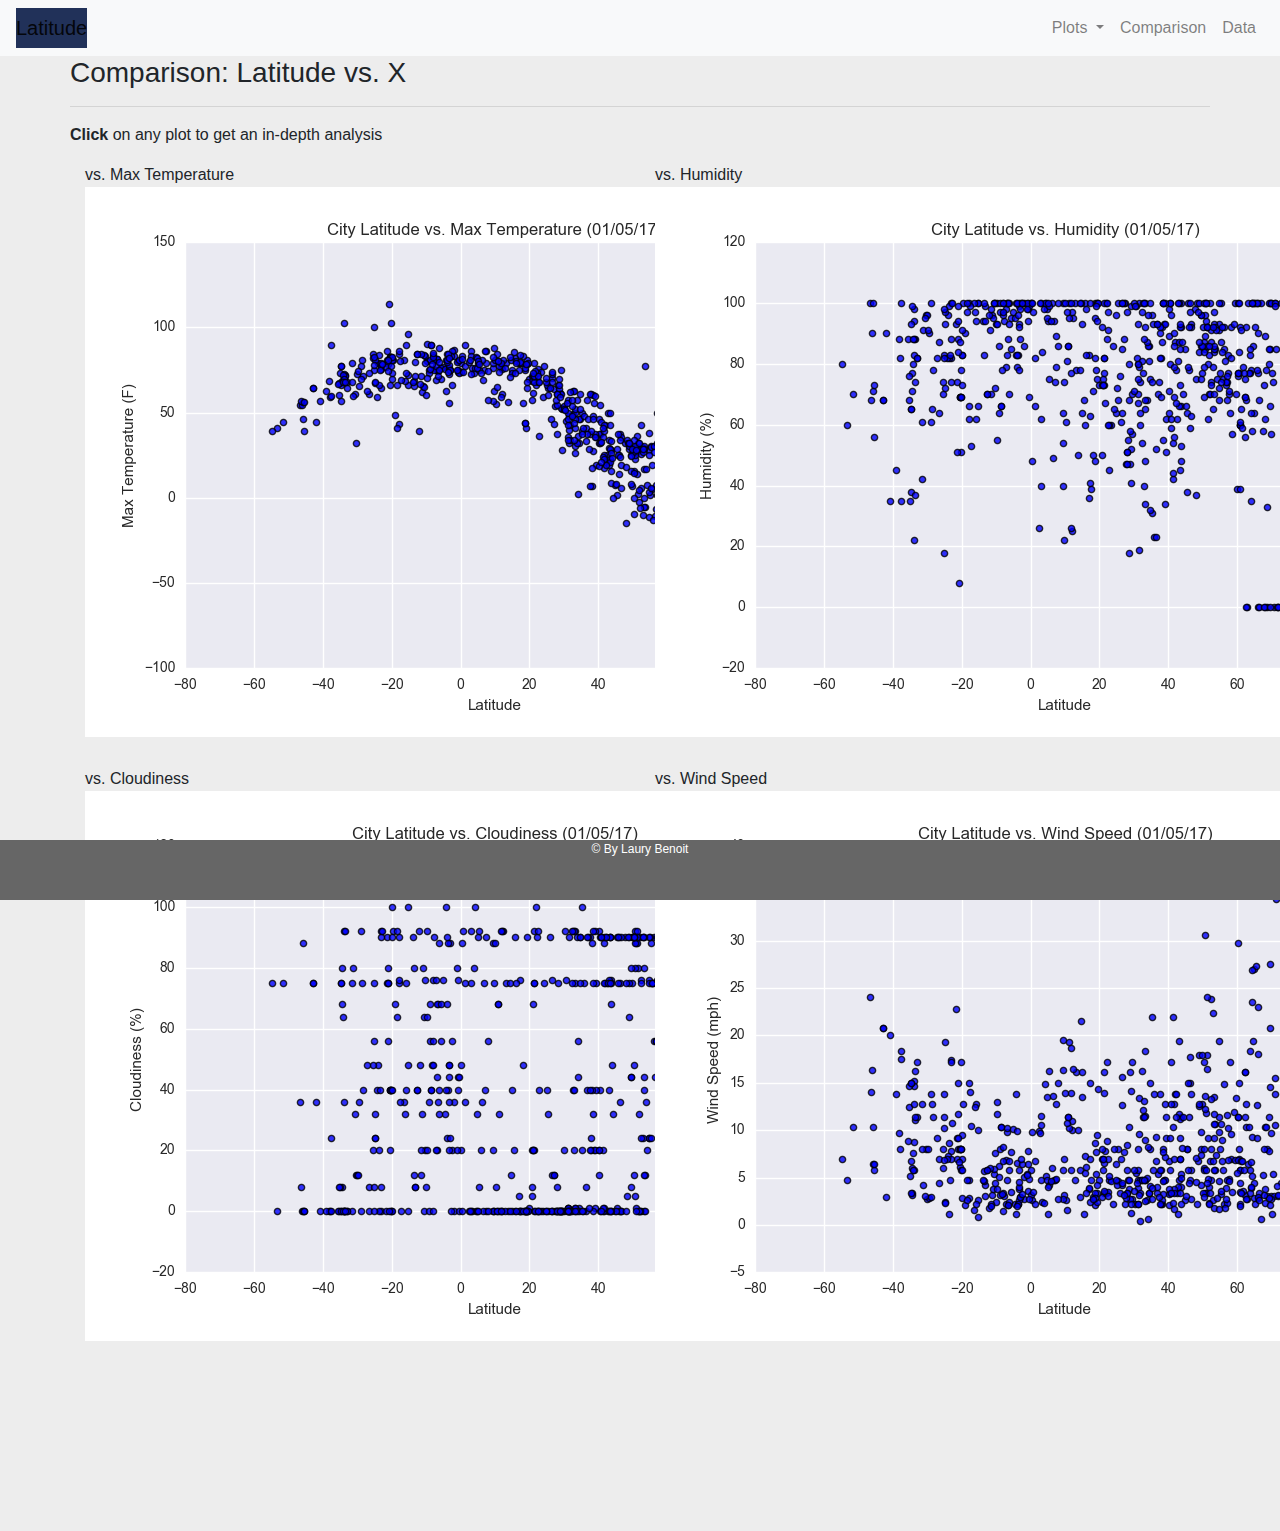
==== comparison.html @ c0280718 "1st" ====
<!-- Comparison Page -->
<!doctype html>
<html lang="en">
<head>
    <meta charset="utf-8">
    <meta http-equiv="X-UA-Compatible" content="IE=edge">
    <meta name="viewport" content="width=device-width, initial-scale=1">
    <!-- Bootstrap CSS -->
    <link rel="stylesheet" href="https://stackpath.bootstrapcdn.com/bootstrap/4.3.1/css/bootstrap.min.css" integrity="sha384-ggOyR0iXCbMQv3Xipma34MD+dH/1fQ784/j6cY/iJTQUOhcWr7x9JvoRxT2MZw1T" crossorigin="anonymous">
    <!-- CSS Stylesheet -->
    <link rel="stylesheet" type="text/css" href="style.css">
    <title>Bootstrap Visualization Dashboard</title>
</head>
<body>
    <!-- Bootstrap JavaScript -->
    <!-- jQuery, Popper.js & Bootstrap JS -->
    <script src="https://code.jquery.com/jquery-3.3.1.slim.min.js" integrity="sha384-q8i/X+965DzO0rT7abK41JStQIAqVgRVzpbzo5smXKp4YfRvH+8abtTE1Pi6jizo" crossorigin="anonymous"></script>
    <script src="https://cdnjs.cloudflare.com/ajax/libs/popper.js/1.14.7/umd/popper.min.js" integrity="sha384-UO2eT0CpHqdSJQ6hJty5KVphtPhzWj9WO1clHTMGa3JDZwrnQq4sF86dIHNDz0W1" crossorigin="anonymous"></script>
    <script src="https://stackpath.bootstrapcdn.com/bootstrap/4.3.1/js/bootstrap.min.js" integrity="sha384-JjSmVgyd0p3pXB1rRibZUAYoIIy6OrQ6VrjIEaFf/nJGzIxFDsf4x0xIM+B07jRM" crossorigin="anonymous"></script>
    <!-- Navigation Menu -->
    <div class="navigation">
        <nav class="navbar navbar-expand-lg navbar-light bg-light">
            <a class="navbar-brand" style="background-color: #213159;" href="index.html">Latitude</a>
            <button class="navbar-toggler" type="button" data-toggle="collapse" data-target="#navbarNavDropdown" aria-controls="navbarNavDropdown" aria-expanded="false" aria-label="Toggle navigation">
                <span class="navbar-toggler-icon"></span>
            </button>
            <div class="collapse navbar-collapse" id="navbarNavDropdown">
                <ul class="navbar-nav ml-auto">
                    <li class="nav-item dropdown">
                        <a class="nav-link dropdown-toggle" href="#" id="navbarDropdownMenuLink" role="button" data-toggle="dropdown" aria-haspopup="true" aria-expanded="false">
                            Plots
                        </a>
                        <div class="dropdown-menu" aria-labelledby="navbarDropdownMenuLink">
                            <a class="dropdown-item" href="temp.html">Max Temperature</a>
                            <a class="dropdown-item" href="humidity.html">Humidity</a>
                            <a class="dropdown-item" href="cloudiness.html">Cloudiness</a>
                            <a class="dropdown-item" href="wind_speed.html">Wind Speed</a>
                        </div>
                    </li>
                    <li class="nav-item">
                        <a class="nav-link" href="comparison.html">Comparison</a>
                    </li>
                    <li class="nav-item">
                        <a class="nav-link" href="data.html">Data</a>
                    </li>
                </ul>
            </div>
        </nav>
    </div>
    <!-- Content -->
        <!-- Create Overall Grid -->
    <div class="container">
        <div class="row">
            <!-- Content Box -->
            <div class="box">
                <h3 class="title">Comparison: Latitude vs. X</h3>
                <hr>
                <p><strong>Click</strong> on any plot to get an in-depth analysis</p>
                <div class="container" style="padding-bottom: 10px;">
                    <div class="row">
                        <div class="col-lg-6" style="padding-bottom: 30px;">
                            <div class="title">vs. Max Temperature</div>
                            <a href="temp.html">
                                <img class="panel" src="Assets/Max Temperature.png" alt="Max Temperature Graph">
                            </a>
                        </div>
                        <div class="col-lg-6" style="padding-bottom: 30px;">
                            <div class="title">vs. Humidity</div>
                            <a href="humidity.html">
                                <img class="panel" src="Assets/Humidity.png" alt="Humidity Graph">
                            </a>
                        </div>
                    </div>
                    <div class="row">
                        <div class="col-lg-6" style="padding-bottom: 30px;">
                            <div class="title">vs. Cloudiness</div>
                            <a href="cloudiness.html">
                                <img class="panel" src="Assets/Cloudiness.png" alt="Cloudiness Graph">
                            </a>
                        </div>
                        <div class="col-lg-6" style="padding-bottom: 30px;">
                            <div class="title">vs. Wind Speed</div>
                            <a href="windspeed.html">
                                <img class="panel" src="Assets/Wind Speed.png" alt="Wind Speed Graph">
                            </a>
                        </div>
                    </div>
                </div>
            </div>
        </div>
    </div>
    <!-- Footer -->
    <footer>
        <div class="footer">&copy; By Laury Benoit </div>
    </footer>
</body>
</html>
---- style.css ----
/* ----DEFAULT ELEMENT STYLING START---- */
html {
    /* Positioning */
    position: relative;
  
    /* Box-model */
    min-height: 100%;
  }
  
  body {
    /* Positioning */
    margin-bottom: 150px;
  
    /* Typography */
    font-family: Arial, "Helvetica Neue", Helvetica, sans-serif;
  
    /* Visual */
    background-color: #ededed;
  }
  
  /* Media query for body */
  @media only screen and (max-width: 767px) {
    /* Set background color to white on small screens */
    body {
      /* Visual */
      background-color: #fff;
    }
  }
  
  /* ----DEFAULT ELEMENT STYLING END---- */
  
  /* ----NAV START---- */
  .navbar-custom {
    background-color: #fff;
  }
  
  #logo {
    /* Box-model */
    height: 60px;
    padding-top: 20px;
    padding-bottom: 5px;
  
    /* Positioning */
    margin-left: 70px;
    font-family: Georgia, Times, "Times New Roman", serif;
  
    /* Typography */
    font-size: 24px;
    font-weight: bold;
    color: #fff;
  
    /* Visual */
    background: #4aaaa5;
  }
  
  /* Logo hover state */
  #logo:hover {
    /* Visual */
    opacity: 0.7;
  }
  
  .navbar-right-custom {
    /* Box-model */
    padding-top: 6px;
    padding-right: 20px;
  
    /* Typography */
    font-family: Arial;
    font-weight: lighter;
  }
  
  /* Nav element hover state */
  .navbar-default .navbar-nav > li > a:hover {
    color: #4aaaa5;
  }
  
  /* Media query for nav */
  @media only screen and (max-width: 767px) {
    .navbar-header {
      background-color: #4aaaa5;
    }
  
    #logo {
      width: 100%;
  
      /* Box-model */
      height: 60px;
      padding-top: 20px;
      padding-bottom: 5px;
  
      /* Positioning */
      margin-left: 0;
      font-family: Georgia, Times, "Times New Roman", serif;
  
      /* Typography */
      font-size: 24px;
      font-weight: bold;
      color: #fff;
  
      /* Visual */
      background: #4aaaa5;
    }
  }
  
  /* -----NAV END---- */
  
  /* ----DESCRIPTION START---- */
  .description-header {
    /* Positioning */
    margin-bottom: 33px;
    font-family: Georgia, Times, "Times New Roman", serif;
  
    /* Typography */
    font-size: 32px;
    font-weight: bold;
    color: #4aaaa5;
  }
  
  .description-content {
    /* Box-model */
    padding: 30px;
  
    /* Positioning */
    margin-top: 32px;
  
    /* Visual */
    background-color: #fff;
  }
  
  .description-content > p {
    /* Box-model */
    padding-top: 20px;
  
    /* Typography */
    font-size: 16px;
    line-height: 30px;
    color: slategray;
  }
  
  .description-text {
    padding-bottom: 20px;
  }
  
  #description-image {
    /* Positioning */
    float: left;
  
    /* Box-model */
    width: 200px;
    height: 200px;
    margin-top: 20px;
    margin-right: 20px;
  }
  
  /* Description content media query */
  @media only screen and (max-width: 767px) {
    /* override default class styling for positioning/padding */
  
    .description-content {
      /* Box-model */
      padding: 0;
  
      /* Positioning */
      margin-top: 0;
    }
  }
  
  /* ----DESCRIPTION END---- */
  
  /* ----IMAGE NAV START---- */
  #imageNav-area {
    width: 100%;
  
    /* Box-model */
    padding: 30px 30px 43px;
  
    /* Positioning */
    margin-top: 32px;
  
    /* Visual */
    background-color: #fff;
  }
  
  .imageNav-header {
    /* Positioning */
    margin-bottom: 15px;
    font-family: Georgia, Times, "Times New Roman", serif;
  
    /* Typography */
    font-size: 25px;
    font-weight: bold;
    color: #4aaaa5;
  }
  
  .imageNav-photo {
    width: 140px;
  
    /* Box-model */
    height: 140px;
  }
  
  .imageNav-photo:hover {
    /* Visuals */
    opacity: 0.6;
  }
  
  .imageNav-photo.active {
    /* Visuals */
    border: 2px solid #4aaaa5;
  }
  
  #images {
    /* Box-model */
    padding-top: 15px;
  
    /* Typography */
    text-align: center;
  }
  
  /* ----IMAGE NAV END---- */
  
  /* ----COMPARISON START---- */
  .comparison-image:hover {
    opacity: 0.6;
  }
  
  .comparison-header {
    /* Positioning */
    margin-bottom: 10px;
    font-family: Georgia, Times, "Times New Roman", serif;
  
    /* Typography */
    font-size: 20px;
    font-weight: bold;
    color: #4aaaa5;
    text-align: center;
  }
  
  /* ----COMPARISON END---- */
  
  /* ----FOOTER START---- */
  .footer {
    /* Positioning */
    position: absolute;
    bottom: 0;
  
    /* Box-model */
    width: 100%;
    height: 60px;
    margin-top: 30px;
  
    /* Visual */
    background-color: #666;
  }
  
  .text-muted-footer {
    /* Positioning */
    margin-top: 15px;
  
    /* Typography */
    color: #fff;
  }
  
  .two-toned-footer-color {
    /* Box-model */
    height: 6px;
    padding-top: 3px;
  
    /* Visual */
    background-color: #4aaaa5;
  }
  
/* Footer */
footer {
    background-color: #213159;
    border-top-style: solid;
    border-top-width: 5px;
    border-top-color: #f04b4c;
    color: white;
    min-height: 60px;
    font-family: Arial, Helvetica, sans-serif;
    font-size: 12px;
    text-align: center;
    position: fixed;
    left: 0;
    bottom: 0;
    width: 100%;
    padding-top: 15px;
    }
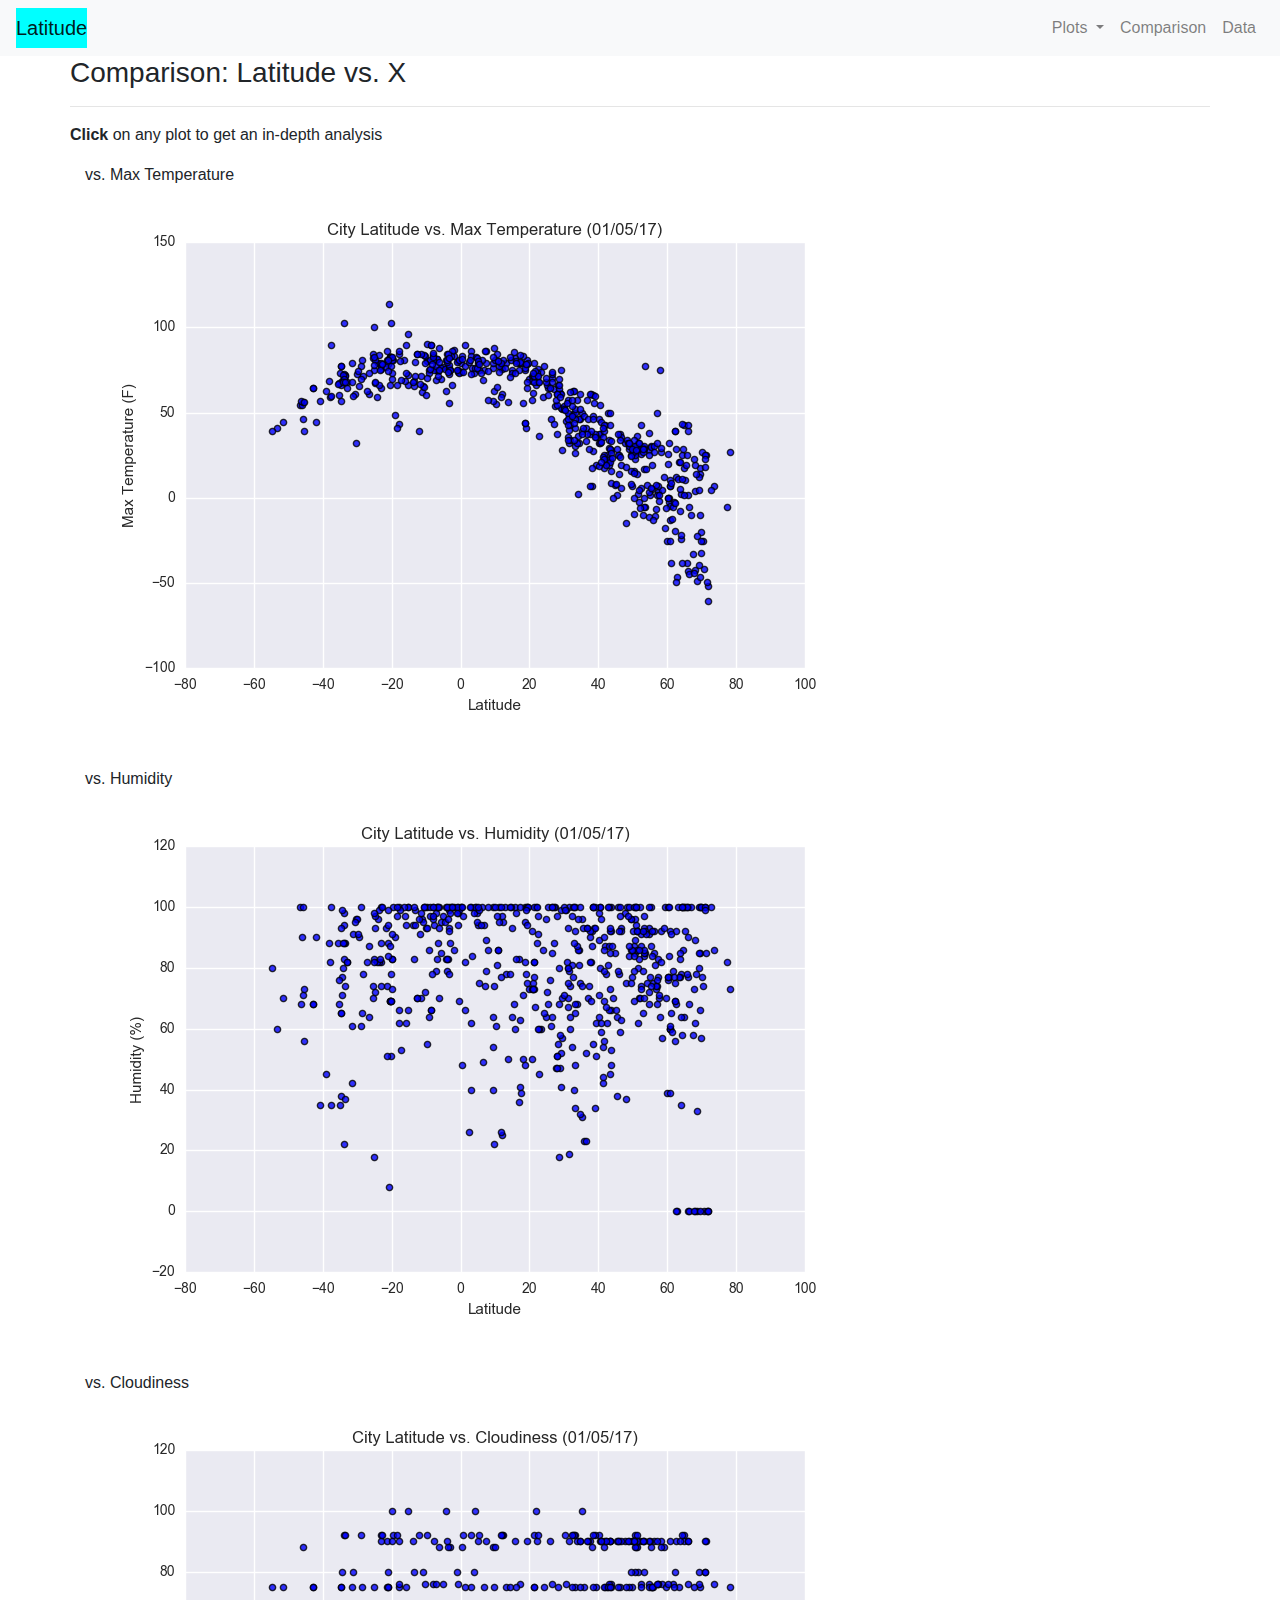
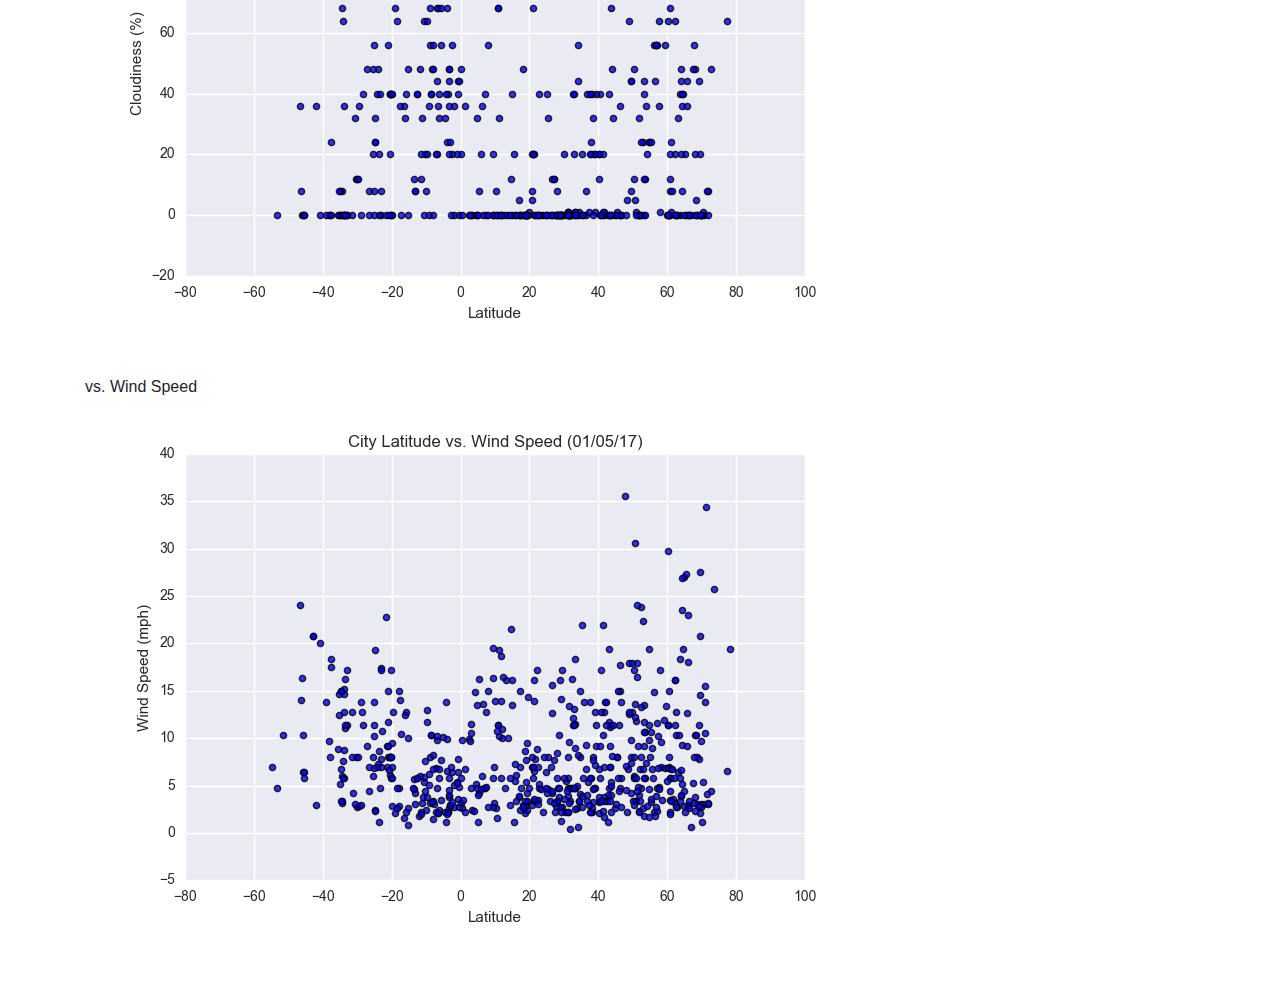
==== commit bd4579d7: "final" ====
--- a/comparison.html
+++ b/comparison.html
@@ -1,26 +1,20 @@
-<!-- Comparison Page -->
 <!doctype html>
 <html lang="en">
 <head>
     <meta charset="utf-8">
     <meta http-equiv="X-UA-Compatible" content="IE=edge">
     <meta name="viewport" content="width=device-width, initial-scale=1">
-    <!-- Bootstrap CSS -->
     <link rel="stylesheet" href="https://stackpath.bootstrapcdn.com/bootstrap/4.3.1/css/bootstrap.min.css" integrity="sha384-ggOyR0iXCbMQv3Xipma34MD+dH/1fQ784/j6cY/iJTQUOhcWr7x9JvoRxT2MZw1T" crossorigin="anonymous">
-    <!-- CSS Stylesheet -->
     <link rel="stylesheet" type="text/css" href="style.css">
     <title>Bootstrap Visualization Dashboard</title>
 </head>
 <body>
-    <!-- Bootstrap JavaScript -->
-    <!-- jQuery, Popper.js & Bootstrap JS -->
     <script src="https://code.jquery.com/jquery-3.3.1.slim.min.js" integrity="sha384-q8i/X+965DzO0rT7abK41JStQIAqVgRVzpbzo5smXKp4YfRvH+8abtTE1Pi6jizo" crossorigin="anonymous"></script>
     <script src="https://cdnjs.cloudflare.com/ajax/libs/popper.js/1.14.7/umd/popper.min.js" integrity="sha384-UO2eT0CpHqdSJQ6hJty5KVphtPhzWj9WO1clHTMGa3JDZwrnQq4sF86dIHNDz0W1" crossorigin="anonymous"></script>
     <script src="https://stackpath.bootstrapcdn.com/bootstrap/4.3.1/js/bootstrap.min.js" integrity="sha384-JjSmVgyd0p3pXB1rRibZUAYoIIy6OrQ6VrjIEaFf/nJGzIxFDsf4x0xIM+B07jRM" crossorigin="anonymous"></script>
-    <!-- Navigation Menu -->
     <div class="navigation">
         <nav class="navbar navbar-expand-lg navbar-light bg-light">
-            <a class="navbar-brand" style="background-color: #213159;" href="index.html">Latitude</a>
+            <a class="navbar-brand" style="background-color: aqua;" href="index.html">Latitude</a>
             <button class="navbar-toggler" type="button" data-toggle="collapse" data-target="#navbarNavDropdown" aria-controls="navbarNavDropdown" aria-expanded="false" aria-label="Toggle navigation">
                 <span class="navbar-toggler-icon"></span>
             </button>
@@ -47,11 +41,8 @@
             </div>
         </nav>
     </div>
-    <!-- Content -->
-        <!-- Create Overall Grid -->
     <div class="container">
         <div class="row">
-            <!-- Content Box -->
             <div class="box">
                 <h3 class="title">Comparison: Latitude vs. X</h3>
                 <hr>
@@ -64,7 +55,7 @@
                                 <img class="panel" src="Assets/Max Temperature.png" alt="Max Temperature Graph">
                             </a>
                         </div>
-                        <div class="col-lg-6" style="padding-bottom: 30px;">
+                        <div class="col-lg-7" style="padding-bottom: 30px;">
                             <div class="title">vs. Humidity</div>
                             <a href="humidity.html">
                                 <img class="panel" src="Assets/Humidity.png" alt="Humidity Graph">
@@ -72,13 +63,13 @@
                         </div>
                     </div>
                     <div class="row">
-                        <div class="col-lg-6" style="padding-bottom: 30px;">
+                        <div class="col-lg-8" style="padding-bottom: 30px;">
                             <div class="title">vs. Cloudiness</div>
                             <a href="cloudiness.html">
                                 <img class="panel" src="Assets/Cloudiness.png" alt="Cloudiness Graph">
                             </a>
                         </div>
-                        <div class="col-lg-6" style="padding-bottom: 30px;">
+                        <div class="col-lg-9" style="padding-bottom: 30px;">
                             <div class="title">vs. Wind Speed</div>
                             <a href="windspeed.html">
                                 <img class="panel" src="Assets/Wind Speed.png" alt="Wind Speed Graph">
@@ -89,9 +80,5 @@
             </div>
         </div>
     </div>
-    <!-- Footer -->
-    <footer>
-        <div class="footer">&copy; By Laury Benoit </div>
-    </footer>
 </body>
 </html>